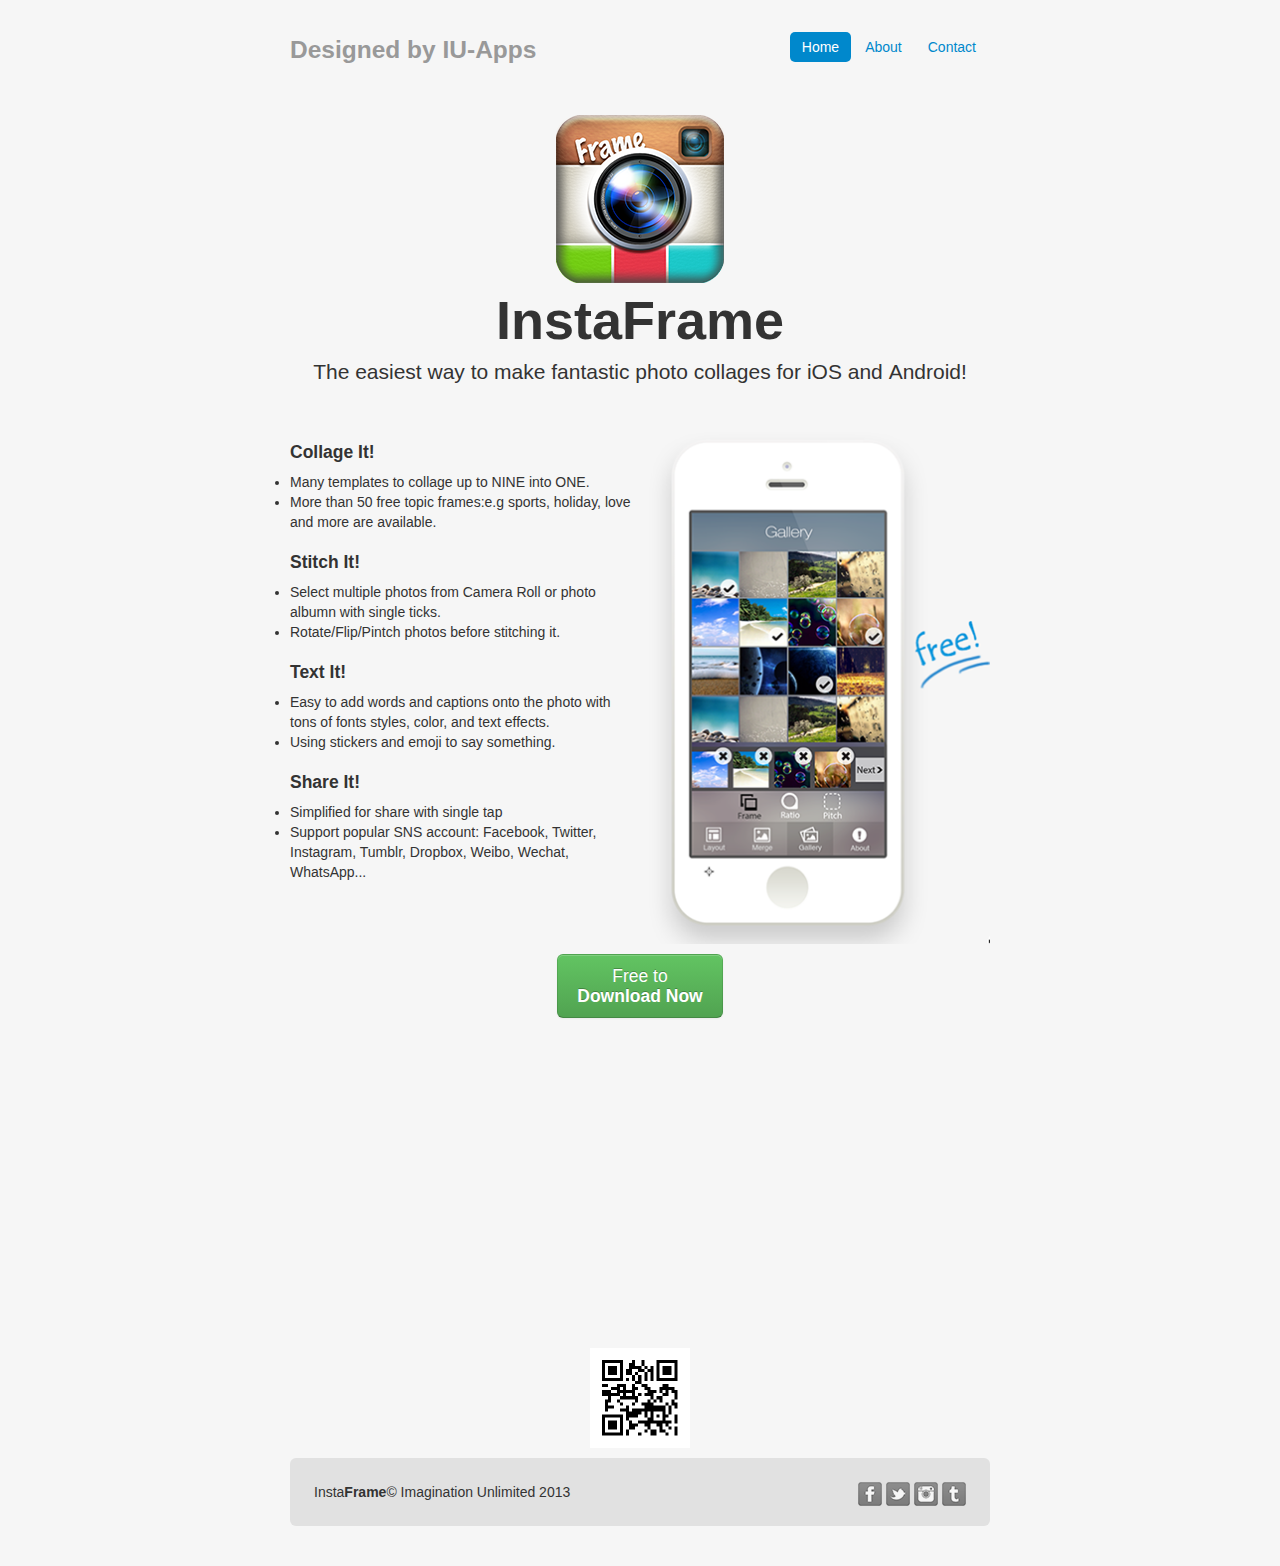
==== index.html @ 6dc9c29d "initial home page" ====
<!DOCTYPE html>
<html lang="en">
<head>
<title>The Best Photo Collage App: InstaFrame By Imagination Unlimited</title>
<meta name="viewport" content="width=device-width, initial-scale=1.0">
<meta charset="utf-8">
<meta content='app-id=527860351' name='apple-itunes-app'>
<meta content='app-id=com.ImaginationUnlimited.instaframe' name='google-play-app'>
<!--meta content='d3114b2d372c46623a32225ba0e949d6' name='appstores-site-verification'-->
<meta name="description" content="InstaFrame,InstaPicFrame:One of the Best Photo Collage App for Instagram, Twitter, Facebook on iOS and Android. Download for Free">
<meta name="keywords" content="Photo Editor,Pic Collage,Funny Pic,Picture Framer,InstaFrame,InstaPicFrame,YourMoments,FrameUrLife,Foto effect">
<meta name="author" content="Steven Chen">
<meta http-equiv="X-UA-Compatible" content="IE=edge">
<link rel="shortcut icon" href="ico/favicon.png">
<!-- Le styles -->
<link href="assets/css/bootstrap.min.css" rel="stylesheet">
<style type="text/css">
body {
	padding-top: 20px;
	padding-bottom: 40px;
	background-color: #f6f6f6;
}
/* Custom container */
.container-narrow {
	margin: 0 auto;
	max-width: 700px;
}
.container-narrow > hr {
	margin: 30px 0;
}
/* Main marketing message and sign up button */
.jumbotron-small {
	margin: 10px 0;
	text-align: center;
}
.jumbotron {
	margin: 45px 0;
	text-align: center;
}
.jumbotron h1 {
	font-size: 54px;
	line-height: 1;
}
.jumbotron .btn {
	font-size: 21px;
	padding: 14px 24px;
}
/* Supporting marketing content */
.marketing {
	margin: 2px 0;
}
.marketing p + h4 {
	margin-top: 20px;
}
.well-large {
	max-width: 700px;
	background-color: #e1e1e1;
}
</style>
<link href="assets/css/bootstrap-responsive.min.css" rel="stylesheet">

<!-- HTML5 shim, for IE6-8 support of HTML5 elements -->
<!--[if lt IE 9]>
      <script src="assets/js/html5shiv.js"></script>
    <![endif]-->
<!-- Fav and touch icons -->
<link rel="apple-touch-icon-precomposed" sizes="144x144" href="assets/ico/apple-touch-icon-144-precomposed.png">
<link rel="apple-touch-icon-precomposed" sizes="114x114" href="assets/ico/apple-touch-icon-114-precomposed.png">
<link rel="apple-touch-icon-precomposed" sizes="72x72" href="assets/ico/apple-touch-icon-72-precomposed.png">
<link rel="apple-touch-icon-precomposed" href="assets/ico/apple-touch-icon-57-precomposed.png">
<link rel="shortcut icon" href="assets/ico/favicon.png">
</head>

<body>
<div class="container-narrow">
    <div class="masthead">
        <ul class="nav nav-pills pull-right">
            <li class="active"><a href="#">Home</a></li>
            <li><a href="#">About</a></li>
            <li><a href="#">Contact</a></li>
        </ul>
        <h3 class="muted">Designed by IU-Apps</h3>
    </div>
    <div class="jumbotron">
		<img width="168" height="168" src="assets/img/instaframe-app-logo-middle.png">
        <h1>InstaFrame</h1>
        <p class="lead">The easiest way to make fantastic photo collages for <b>iOS</b> and <b>Android</b>!</p>
    </div>
    <div class="row-fluid marketing">
      <div class="span6">
        <h4>Collage It!</h4>
        <p>
        <li>Many templates to collage up to NINE into ONE.</li>
        <li>More than 50 free topic frames:e.g sports, holiday, love and more are available.</li>
        </p>
        <h4>Stitch It!</h4>
        <p>
        <li>Select multiple photos from Camera Roll or photo albumn with single ticks.</li>
        <li>Rotate/Flip/Pintch photos before stitching it.</li>
        </p>
        <h4>Text It!</h4>
        <p>
        <li>Easy to add words and captions onto the photo with tons of fonts styles, color, and text effects.</li>
        <li>Using stickers and emoji to say something.</li>
        </p>
        <h4>Share It!</h4>
        <p>
        <li>Simplified for share with single tap</li>
        <li>Support popular SNS account: Facebook, Twitter, Instagram, Tumblr, Dropbox, Weibo, Wechat, WhatsApp...</li>
        </p>
      </div>
      <div class="span6"><img width="343" height="515" src="assets/img/iphone5.png"></div>
    </div>
    <div class="jumbotron-small"><a class="btn btn-large btn-success" href="http://tiny.cc/instaframe">Free to<br>
      <b>Download Now</b></a>
    </div>
    <div class="jumbotron-small"> 
      <!-- bN0umzUPGLs -->
      <iframe width="560" height="315" src="https://www.youtube.com/embed/u2aHR4jqI08?rel=0" frameborder="0" allowfullscreen></iframe>
      <!-- JZ30qzdU7kI --> 
      <br>
      <img width="100" height="100" src="assets/img/qrcode-instaframe.png">
    </div>
    <div class="well-large">
      <ul class="nav nav-pills pull-right">
        <a href="https://www.facebook.com/pages/FrameUrLife/439269916090490"><img width="24" height="24" src="assets/img/icon-facebook.png"></a> <a href="https://twitter.com/AiRoboForm"><img width="24" height="24" src="assets/img/icon-twitter.png"></a> <a href="http://instagram.com/instaframeapp?ref=badge"><img width="24" height="24" src="assets/img/icon-instagram.png"></a> <a href="http://iusoftwarenews.blogspot.com"><img width="24" height="24" src="assets/img/icon-tumblr.png"></a>
      </ul>
      <div class="footer" style="background-color:#e1e1e1;"> Insta<strong>Frame</strong>&copy; Imagination Unlimited 2013 </div>
    </div>
</div>
<!-- AddThis Smart Layers BEGIN -->
<!-- Go to http://www.addthis.com/get/smart-layers to customize -->
<script type="text/javascript" src="//s7.addthis.com/js/300/addthis_widget.js#pubid=ra-51040fb6572e341e"></script>
<!--script type="text/javascript" src="assets/js/addthis_widget.js" async></script --> 
<!--script src="assets/js/jquery.min.js" asyc></script --> 
<!-- AddThis Follow Button BEGIN --> 
<script type="text/javascript">
  addthis.layers({
   'theme' : 'transparent',
    'share' : {
      'position' : 'left',
      'numPreferredServices' : 5
    }, 
    'follow' : {
      'services' : [
        //{'service': 'google', 'id': '100777296823956727670'},
       // {'service': 'google_plusone', 'id': '100777296823956727670'},
        {'service': 'facebook', 'id': 'pages/FrameUrLife/439269916090490'},
		//{'service': 'facebook', 'id': 'IuSoftware'},
        {'service': 'instagram', 'id': 'instaframeapp'},
        {'service': 'twitter', 'id': 'AiRoboForm'},
        {'service': 'youtube', 'id': 'InstaPicFrame'},
        {'service': 'vimeo', 'id': 'instaframe'},
        //{'service': 'linkedin', 'id': 'j101chen'},
		{'service': 'flickr', 'id': 'instaframe'},
		
      ]
    },
	'domain' : 'www.insta-frame.com',
	'theme' : 'transparent'
  });
</script>

<script>
  (function(i,s,o,g,r,a,m){i['GoogleAnalyticsObject']=r;i[r]=i[r]||function(){
  (i[r].q=i[r].q||[]).push(arguments)},i[r].l=1*new Date();a=s.createElement(o),
  m=s.getElementsByTagName(o)[0];a.async=1;a.src=g;m.parentNode.insertBefore(a,m)
  })(window,document,'script','//www.google-analytics.com/analytics.js','ga');

  ga('create', 'UA-6202546-4', 'insta-frame.com');
  ga('send', 'pageview');

</script>
</body>
</html>
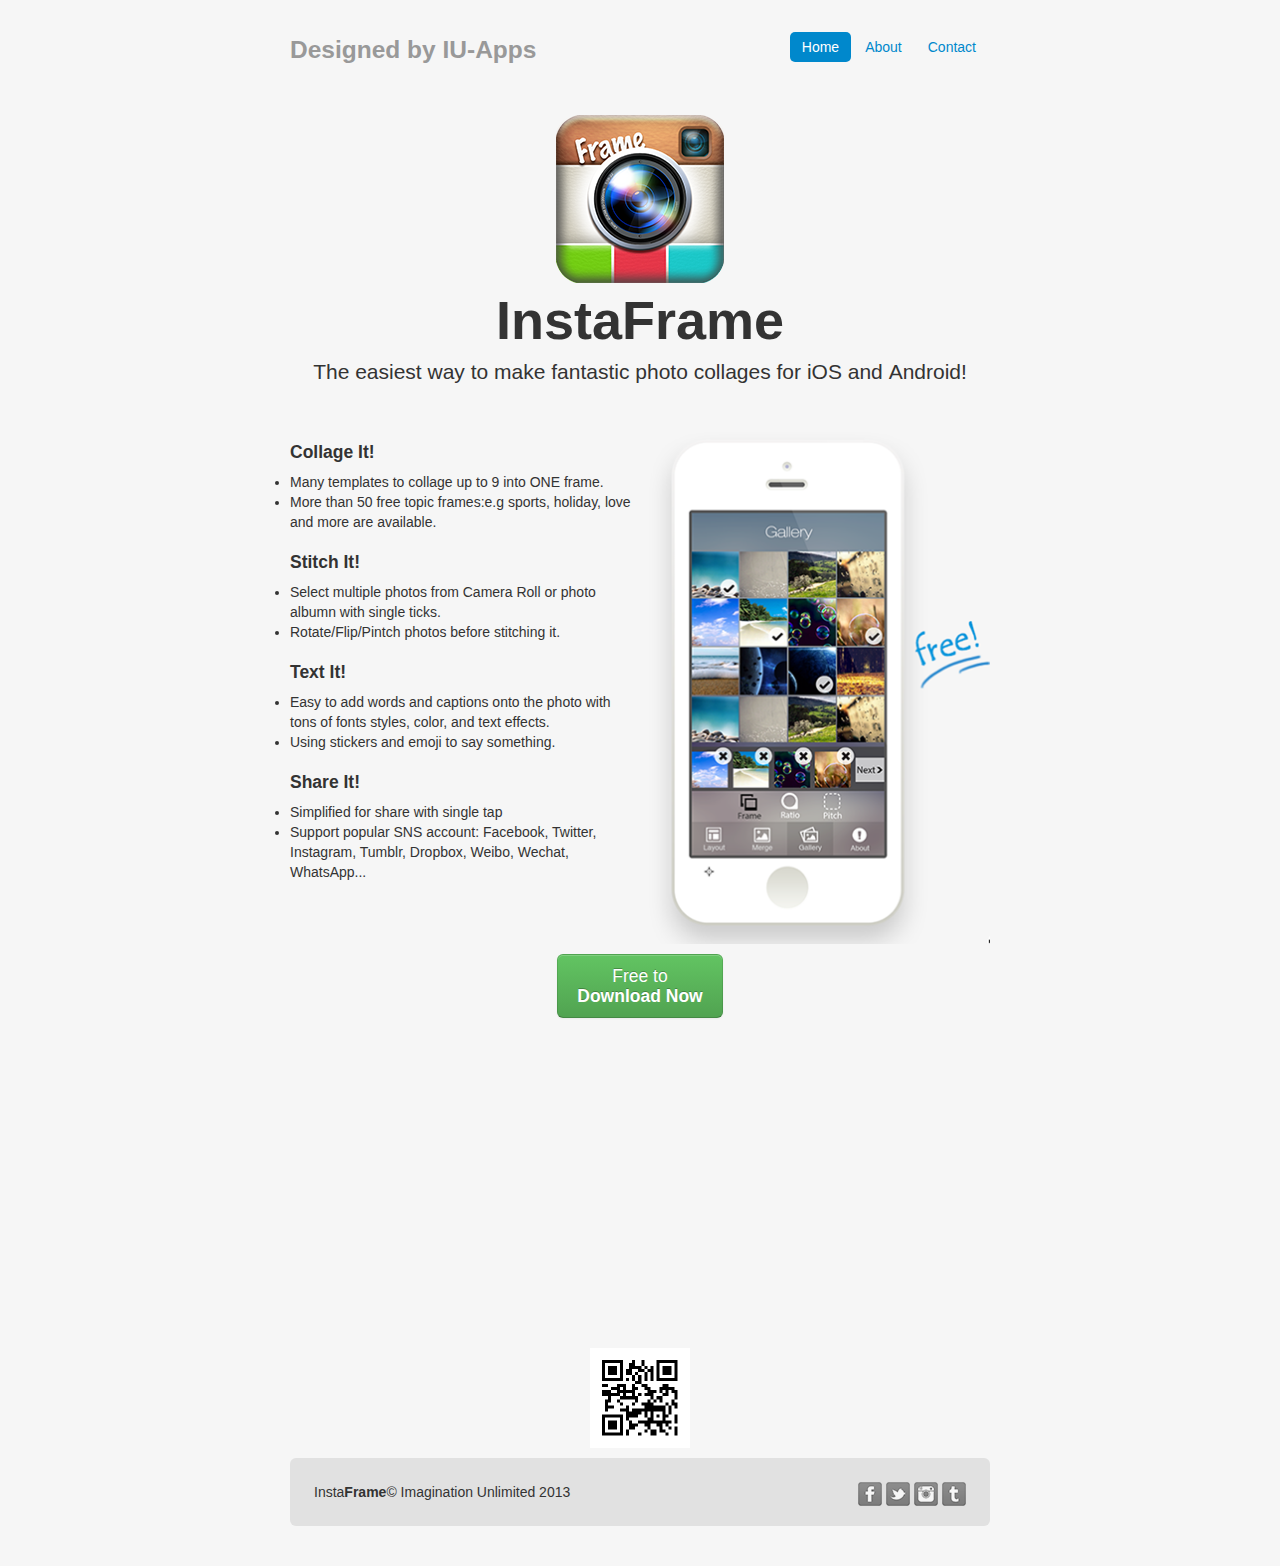
==== commit eb8120d8: "update for minor issues" ====
--- a/index.html
+++ b/index.html
@@ -6,7 +6,6 @@
 <meta charset="utf-8">
 <meta content='app-id=527860351' name='apple-itunes-app'>
 <meta content='app-id=com.ImaginationUnlimited.instaframe' name='google-play-app'>
-<!--meta content='d3114b2d372c46623a32225ba0e949d6' name='appstores-site-verification'-->
 <meta name="description" content="InstaFrame,InstaPicFrame:One of the Best Photo Collage App for Instagram, Twitter, Facebook on iOS and Android. Download for Free">
 <meta name="keywords" content="Photo Editor,Pic Collage,Funny Pic,Picture Framer,InstaFrame,InstaPicFrame,YourMoments,FrameUrLife,Foto effect">
 <meta name="author" content="Steven Chen">
@@ -90,7 +89,7 @@
       <div class="span6">
         <h4>Collage It!</h4>
         <p>
-        <li>Many templates to collage up to NINE into ONE.</li>
+        <li>Many templates to collage up to 9 into ONE frame.</li>
         <li>More than 50 free topic frames:e.g sports, holiday, love and more are available.</li>
         </p>
         <h4>Stitch It!</h4>
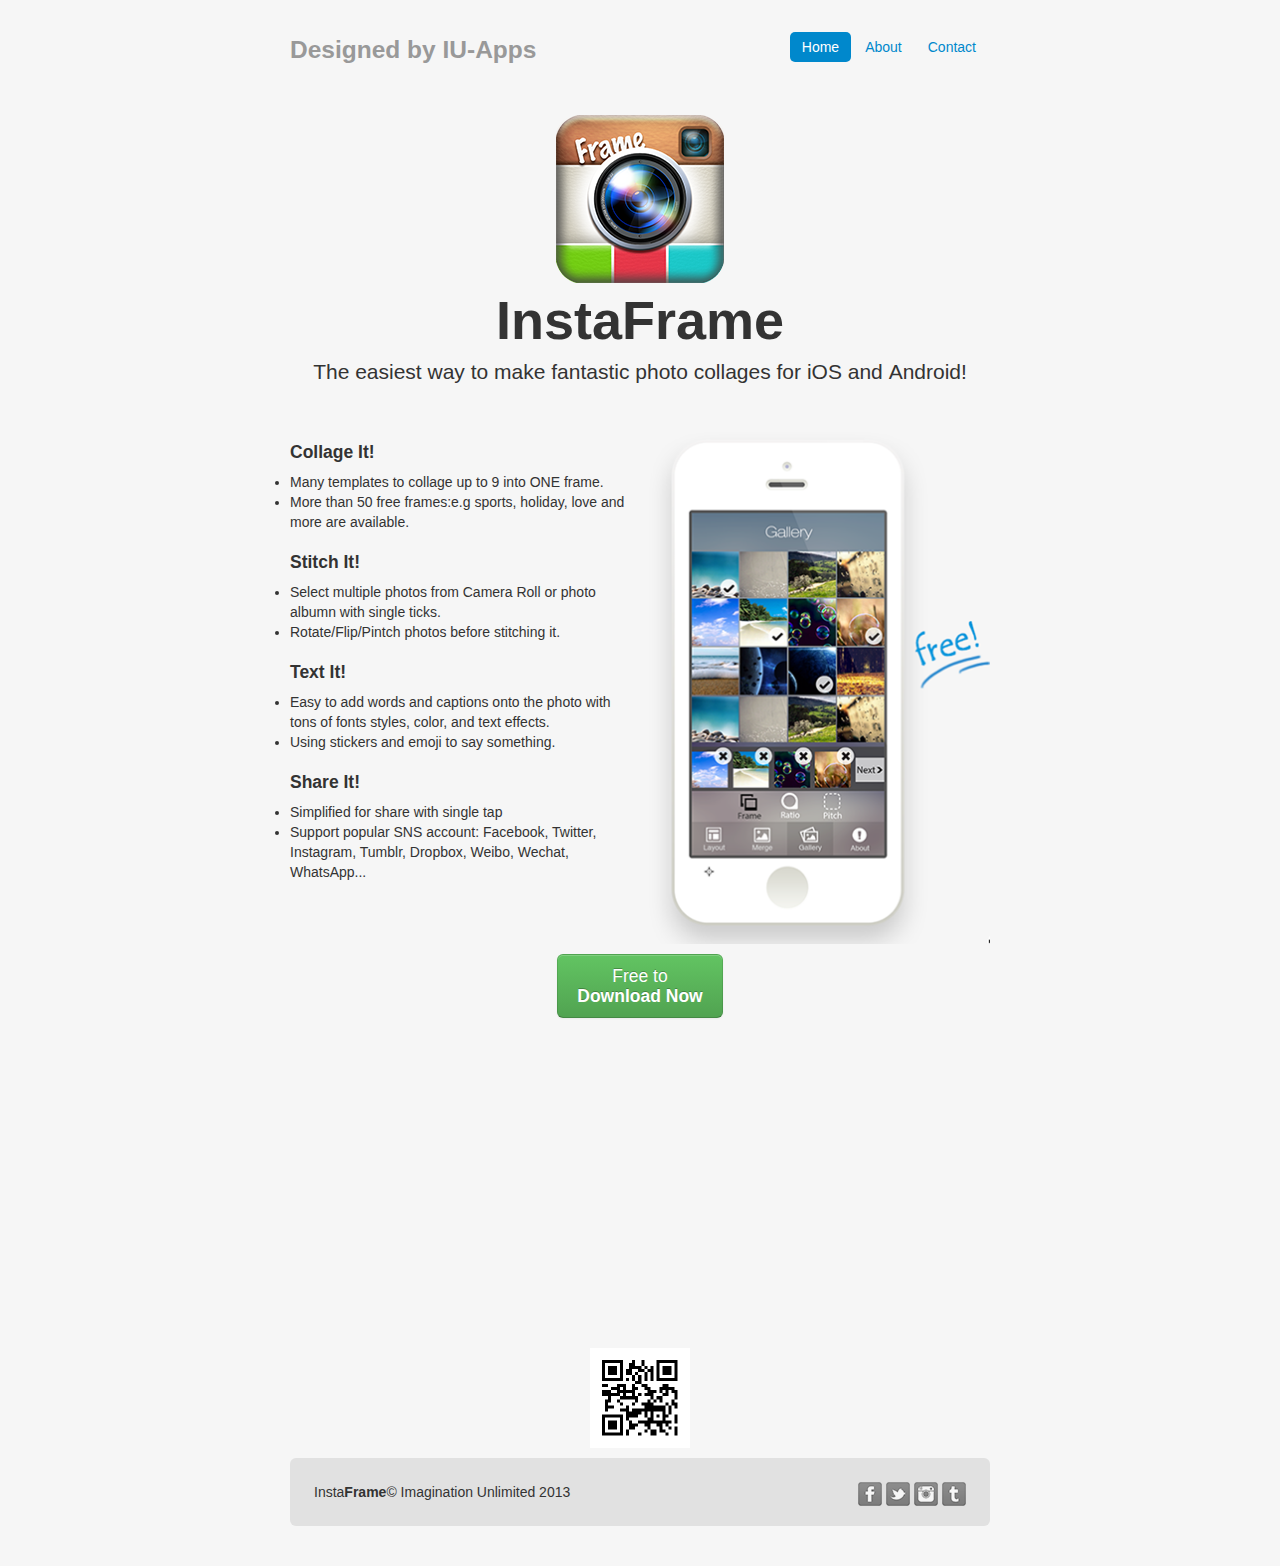
==== commit 369c7959: "update index and index.min pages" ====
--- a/index.html
+++ b/index.html
@@ -90,7 +90,7 @@
         <h4>Collage It!</h4>
         <p>
         <li>Many templates to collage up to 9 into ONE frame.</li>
-        <li>More than 50 free topic frames:e.g sports, holiday, love and more are available.</li>
+        <li>More than 50 free frames:e.g sports, holiday, love and more are available.</li>
         </p>
         <h4>Stitch It!</h4>
         <p>
@@ -131,7 +131,6 @@
 <!-- Go to http://www.addthis.com/get/smart-layers to customize -->
 <script type="text/javascript" src="//s7.addthis.com/js/300/addthis_widget.js#pubid=ra-51040fb6572e341e"></script>
 <!--script type="text/javascript" src="assets/js/addthis_widget.js" async></script --> 
-<!--script src="assets/js/jquery.min.js" asyc></script --> 
 <!-- AddThis Follow Button BEGIN --> 
 <script type="text/javascript">
   addthis.layers({
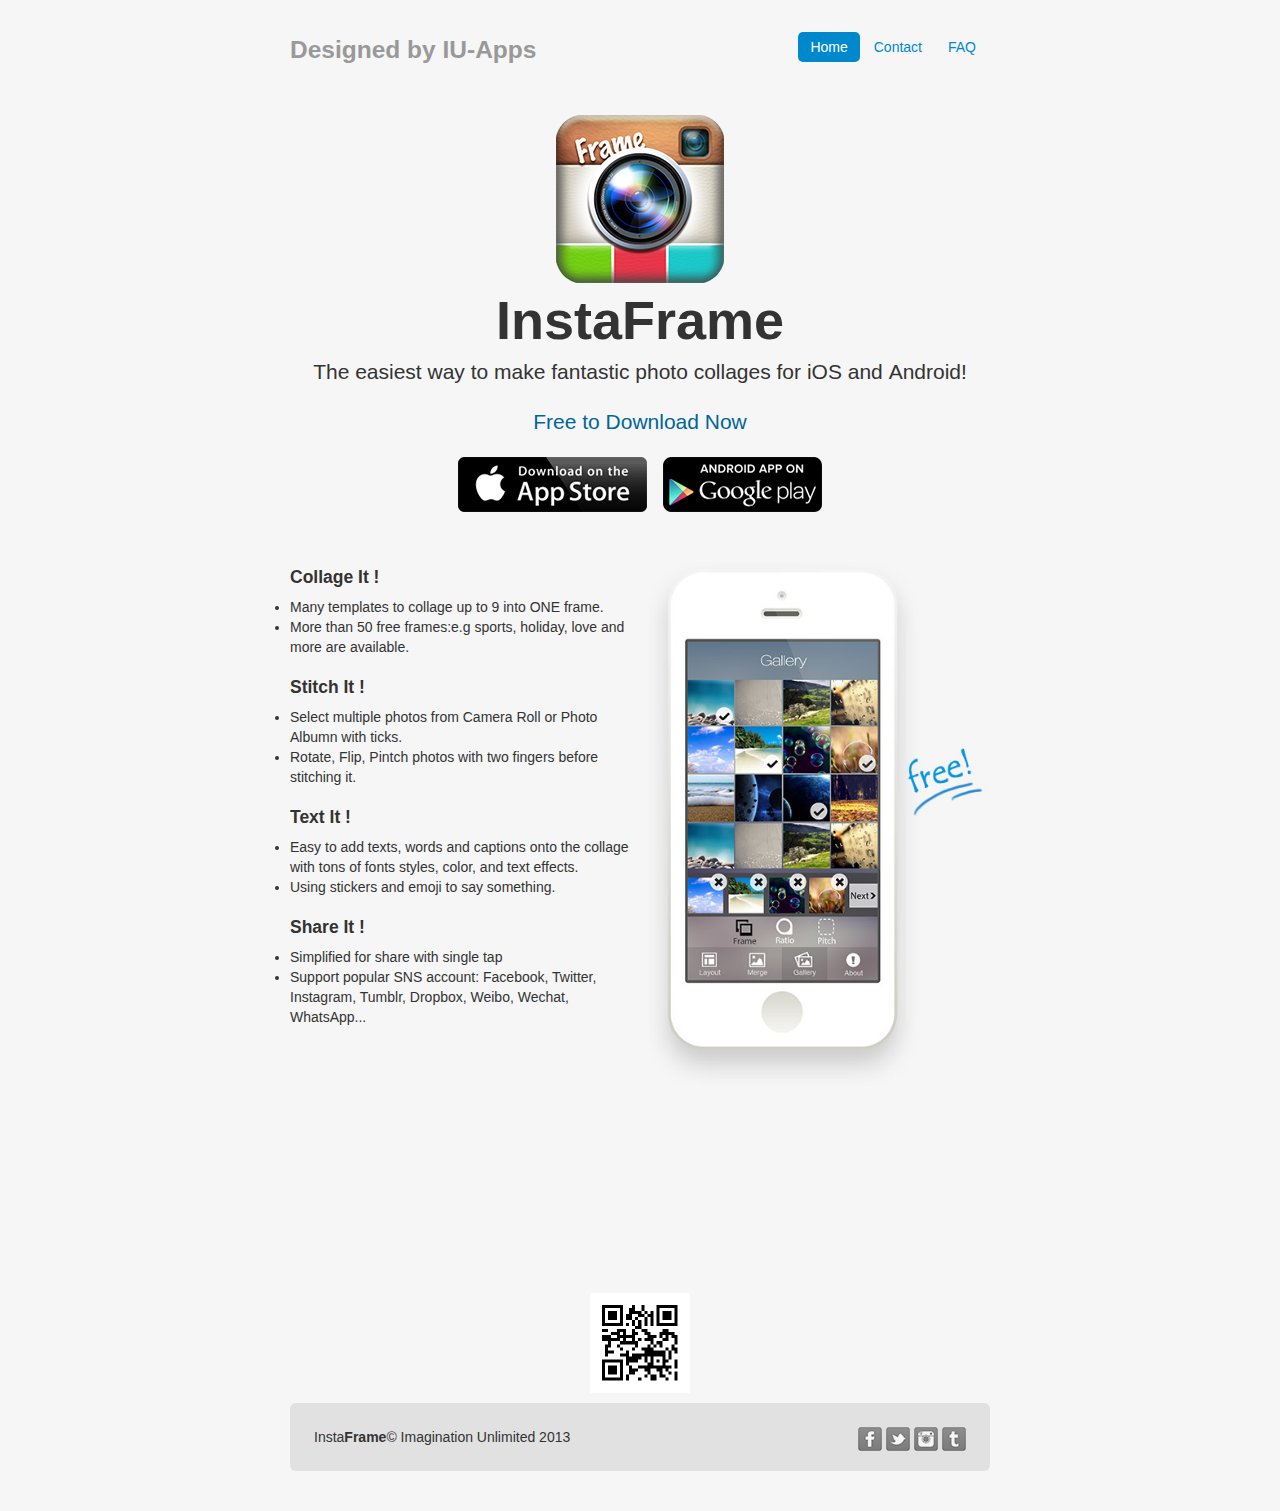
==== commit b4d13dd6: "update addthis and author and email add FAQ change download button to Apple + Google Play modify the" ====
--- a/index.html
+++ b/index.html
@@ -1,173 +1,92 @@
 <!DOCTYPE html>
-<html lang="en">
+<html lang=en>
 <head>
 <title>The Best Photo Collage App: InstaFrame By Imagination Unlimited</title>
-<meta name="viewport" content="width=device-width, initial-scale=1.0">
-<meta charset="utf-8">
-<meta content='app-id=527860351' name='apple-itunes-app'>
-<meta content='app-id=com.ImaginationUnlimited.instaframe' name='google-play-app'>
-<meta name="description" content="InstaFrame,InstaPicFrame:One of the Best Photo Collage App for Instagram, Twitter, Facebook on iOS and Android. Download for Free">
-<meta name="keywords" content="Photo Editor,Pic Collage,Funny Pic,Picture Framer,InstaFrame,InstaPicFrame,YourMoments,FrameUrLife,Foto effect">
-<meta name="author" content="Steven Chen">
-<meta http-equiv="X-UA-Compatible" content="IE=edge">
+<meta name=viewport content="initial-scale=1.0, maximum-scale=1.0, user-scalable=no, width=device-width">
+<meta http-equiv=content-type content="text/html; charset=UTF-8">
+<meta content='app-id=527860351' name=apple-itunes-app>
+<meta content='app-id=com.imaginationunlimited.instaframe.google' name=google-play-app>
+<meta name=description content="InstaFrame,InstaPicFrame:One of the Best Photo Collage App for Instagram, Twitter, Facebook on iOS and Android. Download for Free!">
+<meta name=keywords content="Photo Editor,Pic Collage,Funny Pic,Picture Framer,InstaFrame,InstaPicFrame,YourMoments,FrameUrLife,Foto effect">
+<meta name=author content=IU-Apps>
+<meta http-equiv=X-UA-Compatible content="IE=edge">
 <link rel="shortcut icon" href="ico/favicon.png">
-<!-- Le styles -->
-<link href="assets/css/bootstrap.min.css" rel="stylesheet">
-<style type="text/css">
-body {
-	padding-top: 20px;
-	padding-bottom: 40px;
-	background-color: #f6f6f6;
-}
-/* Custom container */
-.container-narrow {
-	margin: 0 auto;
-	max-width: 700px;
-}
-.container-narrow > hr {
-	margin: 30px 0;
-}
-/* Main marketing message and sign up button */
-.jumbotron-small {
-	margin: 10px 0;
-	text-align: center;
-}
-.jumbotron {
-	margin: 45px 0;
-	text-align: center;
-}
-.jumbotron h1 {
-	font-size: 54px;
-	line-height: 1;
-}
-.jumbotron .btn {
-	font-size: 21px;
-	padding: 14px 24px;
-}
-/* Supporting marketing content */
-.marketing {
-	margin: 2px 0;
-}
-.marketing p + h4 {
-	margin-top: 20px;
-}
-.well-large {
-	max-width: 700px;
-	background-color: #e1e1e1;
-}
-</style>
-<link href="assets/css/bootstrap-responsive.min.css" rel="stylesheet">
-
-<!-- HTML5 shim, for IE6-8 support of HTML5 elements -->
+<link href="assets/css/bootstrap.min.css" rel=stylesheet>
+<style>body{padding-top:20px;padding-bottom:40px;background-color:#f6f6f6;}
+.container-narrow{margin:0 auto;max-width:700px;}
+.container-narrow > hr{margin:30px 0;}
+.jumbotron-small{margin:10px 0;text-align:center;}
+.jumbotron{margin:45px 0;text-align:center;}
+.jumbotron h1{font-size:54px;line-height:1;}
+.jumbotron .btn{font-size:21px;padding:14px 24px;}
+.marketing{margin:2px 0;}
+.marketing p + h4{margin-top:20px;}
+.well-large{max-width:700px;background-color:#e1e1e1;}</style>
+<link href="assets/css/bootstrap-responsive.min.css" rel=stylesheet>
 <!--[if lt IE 9]>
       <script src="assets/js/html5shiv.js"></script>
     <![endif]-->
-<!-- Fav and touch icons -->
-<link rel="apple-touch-icon-precomposed" sizes="144x144" href="assets/ico/apple-touch-icon-144-precomposed.png">
-<link rel="apple-touch-icon-precomposed" sizes="114x114" href="assets/ico/apple-touch-icon-114-precomposed.png">
-<link rel="apple-touch-icon-precomposed" sizes="72x72" href="assets/ico/apple-touch-icon-72-precomposed.png">
-<link rel="apple-touch-icon-precomposed" href="assets/ico/apple-touch-icon-57-precomposed.png">
+<link rel=apple-touch-icon-precomposed sizes=144x144 href="assets/ico/apple-touch-icon-144-precomposed.png">
+<link rel=apple-touch-icon-precomposed sizes=114x114 href="assets/ico/apple-touch-icon-114-precomposed.png">
+<link rel=apple-touch-icon-precomposed sizes=72x72 href="assets/ico/apple-touch-icon-72-precomposed.png">
+<link rel=apple-touch-icon-precomposed href="assets/ico/apple-touch-icon-57-precomposed.png">
 <link rel="shortcut icon" href="assets/ico/favicon.png">
 </head>
-
 <body>
-<div class="container-narrow">
-    <div class="masthead">
-        <ul class="nav nav-pills pull-right">
-            <li class="active"><a href="#">Home</a></li>
-            <li><a href="#">About</a></li>
-            <li><a href="#">Contact</a></li>
-        </ul>
-        <h3 class="muted">Designed by IU-Apps</h3>
-    </div>
-    <div class="jumbotron">
-		<img width="168" height="168" src="assets/img/instaframe-app-logo-middle.png">
-        <h1>InstaFrame</h1>
-        <p class="lead">The easiest way to make fantastic photo collages for <b>iOS</b> and <b>Android</b>!</p>
-    </div>
-    <div class="row-fluid marketing">
-      <div class="span6">
-        <h4>Collage It!</h4>
-        <p>
-        <li>Many templates to collage up to 9 into ONE frame.</li>
-        <li>More than 50 free frames:e.g sports, holiday, love and more are available.</li>
-        </p>
-        <h4>Stitch It!</h4>
-        <p>
-        <li>Select multiple photos from Camera Roll or photo albumn with single ticks.</li>
-        <li>Rotate/Flip/Pintch photos before stitching it.</li>
-        </p>
-        <h4>Text It!</h4>
-        <p>
-        <li>Easy to add words and captions onto the photo with tons of fonts styles, color, and text effects.</li>
-        <li>Using stickers and emoji to say something.</li>
-        </p>
-        <h4>Share It!</h4>
-        <p>
-        <li>Simplified for share with single tap</li>
-        <li>Support popular SNS account: Facebook, Twitter, Instagram, Tumblr, Dropbox, Weibo, Wechat, WhatsApp...</li>
-        </p>
-      </div>
-      <div class="span6"><img width="343" height="515" src="assets/img/iphone5.png"></div>
-    </div>
-    <div class="jumbotron-small"><a class="btn btn-large btn-success" href="http://tiny.cc/instaframe">Free to<br>
-      <b>Download Now</b></a>
-    </div>
-    <div class="jumbotron-small"> 
-      <!-- bN0umzUPGLs -->
-      <iframe width="560" height="315" src="https://www.youtube.com/embed/u2aHR4jqI08?rel=0" frameborder="0" allowfullscreen></iframe>
-      <!-- JZ30qzdU7kI --> 
-      <br>
-      <img width="100" height="100" src="assets/img/qrcode-instaframe.png">
-    </div>
-    <div class="well-large">
-      <ul class="nav nav-pills pull-right">
-        <a href="https://www.facebook.com/pages/FrameUrLife/439269916090490"><img width="24" height="24" src="assets/img/icon-facebook.png"></a> <a href="https://twitter.com/AiRoboForm"><img width="24" height="24" src="assets/img/icon-twitter.png"></a> <a href="http://instagram.com/instaframeapp?ref=badge"><img width="24" height="24" src="assets/img/icon-instagram.png"></a> <a href="http://iusoftwarenews.blogspot.com"><img width="24" height="24" src="assets/img/icon-tumblr.png"></a>
-      </ul>
-      <div class="footer" style="background-color:#e1e1e1;"> Insta<strong>Frame</strong>&copy; Imagination Unlimited 2013 </div>
-    </div>
+<div class=container-narrow>
+<div class=masthead>
+<ul class="nav nav-pills pull-right">
+<li class=active><a href="#">Home</a></li>
+<li><a href="mailto:admin@insta-frame.com?subject=From-Web-Contact">Contact</a></li>
+<li><a href="http://instaframe.wordpress.com">FAQ</a></li>
+</ul>
+<h3 class=muted>Designed by IU-Apps</h3>
 </div>
-<!-- AddThis Smart Layers BEGIN -->
-<!-- Go to http://www.addthis.com/get/smart-layers to customize -->
-<script type="text/javascript" src="//s7.addthis.com/js/300/addthis_widget.js#pubid=ra-51040fb6572e341e"></script>
-<!--script type="text/javascript" src="assets/js/addthis_widget.js" async></script --> 
-<!-- AddThis Follow Button BEGIN --> 
-<script type="text/javascript">
-  addthis.layers({
-   'theme' : 'transparent',
-    'share' : {
-      'position' : 'left',
-      'numPreferredServices' : 5
-    }, 
-    'follow' : {
-      'services' : [
-        //{'service': 'google', 'id': '100777296823956727670'},
-       // {'service': 'google_plusone', 'id': '100777296823956727670'},
-        {'service': 'facebook', 'id': 'pages/FrameUrLife/439269916090490'},
-		//{'service': 'facebook', 'id': 'IuSoftware'},
-        {'service': 'instagram', 'id': 'instaframeapp'},
-        {'service': 'twitter', 'id': 'AiRoboForm'},
-        {'service': 'youtube', 'id': 'InstaPicFrame'},
-        {'service': 'vimeo', 'id': 'instaframe'},
-        //{'service': 'linkedin', 'id': 'j101chen'},
-		{'service': 'flickr', 'id': 'instaframe'},
-		
-      ]
-    },
-	'domain' : 'www.insta-frame.com',
-	'theme' : 'transparent'
-  });
-</script>
-
-<script>
-  (function(i,s,o,g,r,a,m){i['GoogleAnalyticsObject']=r;i[r]=i[r]||function(){
-  (i[r].q=i[r].q||[]).push(arguments)},i[r].l=1*new Date();a=s.createElement(o),
-  m=s.getElementsByTagName(o)[0];a.async=1;a.src=g;m.parentNode.insertBefore(a,m)
-  })(window,document,'script','//www.google-analytics.com/analytics.js','ga');
-
-  ga('create', 'UA-6202546-4', 'insta-frame.com');
-  ga('send', 'pageview');
-
-</script>
+<div class=jumbotron>
+<img width=168 height=168 src="assets/img/instaframe-app-logo-middle.png">
+<h1>InstaFrame</h1>
+<p class=lead>The easiest way to make fantastic photo collages for <b>iOS</b> and <b>Android</b>!</p>
+<p class=lead><font color="#006699"><b>Free to Download Now</b></font></p>
+<p><a href="http://tiny.cc/InstaFrame"><img src="assets/img/btn-appstore.png" alt＝"apple store"></a>&nbsp;&nbsp;&nbsp;&nbsp;<a href="http://tiny.cc/Instaframe"><img src="assets/img/btn-googleplay.png" alt="google play"></a></p>
+</div>
+<div class="row-fluid marketing">
+<div class=span6>
+<h4>Collage It !</h4>
+<p>
+<li>Many templates to collage up to 9 into ONE frame.</li>
+<li>More than 50 free frames:e.g sports, holiday, love and more are available.</li>
+</p>
+<h4>Stitch It !</h4>
+<p>
+<li>Select multiple photos from Camera Roll or Photo Albumn with ticks.</li>
+<li>Rotate, Flip, Pintch photos with two fingers before stitching it.</li>
+</p>
+<h4>Text It !</h4>
+<p>
+<li>Easy to add texts, words and captions onto the collage with tons of fonts styles, color, and text effects.</li>
+<li>Using stickers and emoji to say something.</li>
+</p>
+<h4>Share It !</h4>
+<p>
+<li>Simplified for share with single tap</li>
+<li>Support popular SNS account: Facebook, Twitter, Instagram, Tumblr, Dropbox, Weibo, Wechat, WhatsApp...</li>
+</p>
+</div>
+<div class=span6><img width=343 height=515 src="assets/img/iphone5.jpg"></div>
+</div>
+<div class=jumbotron-small>
+<p><iframe width=320 height=180 src="https://www.youtube.com/embed/u2aHR4jqI08?rel=0" frameborder=0 allowfullscreen></iframe></p>
+<p><img width=100 height=100 src="assets/img/qrcode-instaframe.png"></p>
+</div>
+<div class=well-large>
+<ul class="nav nav-pills pull-right">
+<a href="https://www.facebook.com/pages/FrameUrLife/439269916090490"><img width=24 height=24 src="assets/img/icon-facebook.png"></a> <a href="https://twitter.com/AiRoboForm"><img width=24 height=24 src="assets/img/icon-twitter.png"></a> <a href="http://instagram.com/instaframeapp?ref=badge"><img width=24 height=24 src="assets/img/icon-instagram.png"></a> <a href="http://iusoftwarenews.blogspot.com"><img width=24 height=24 src="assets/img/icon-tumblr.png"></a>
+</ul>
+<div class=footer style="background-color:#e1e1e1;"> Insta<strong>Frame</strong>&copy; Imagination Unlimited 2013 </div>
+</div>
+</div>
+<script src="//s7.addthis.com/js/300/addthis_widget.js#pubid=ra-51040fb6572e341e"></script>
+<script>addthis.layers({'theme':'transparent','share':{'position':'left','numPreferredServices':6},'follow':{'services':[{'service':'facebook','id':'pages/FrameUrLife/439269916090490'},{'service':'twitter','id':'AiRoboForm'},{'service':'google_follow','id':'100777296823956727670'},{'service':'youtube','id':'InstaPicFrame'},{'service':'flickr','id':'instaframe'},{'service':'vimeo','id':'instaframe'},{'service':'instagram','id':'instaframeapp'},]}});</script>
+<script>(function(i,s,o,g,r,a,m){i['GoogleAnalyticsObject']=r;i[r]=i[r]||function(){(i[r].q=i[r].q||[]).push(arguments)},i[r].l=1*new Date();a=s.createElement(o),m=s.getElementsByTagName(o)[0];a.async=1;a.src=g;m.parentNode.insertBefore(a,m)})(window,document,'script','//www.google-analytics.com/analytics.js','ga');ga('create','UA-6202546-4','insta-frame.com');ga('send','pageview');</script>
 </body>
 </html>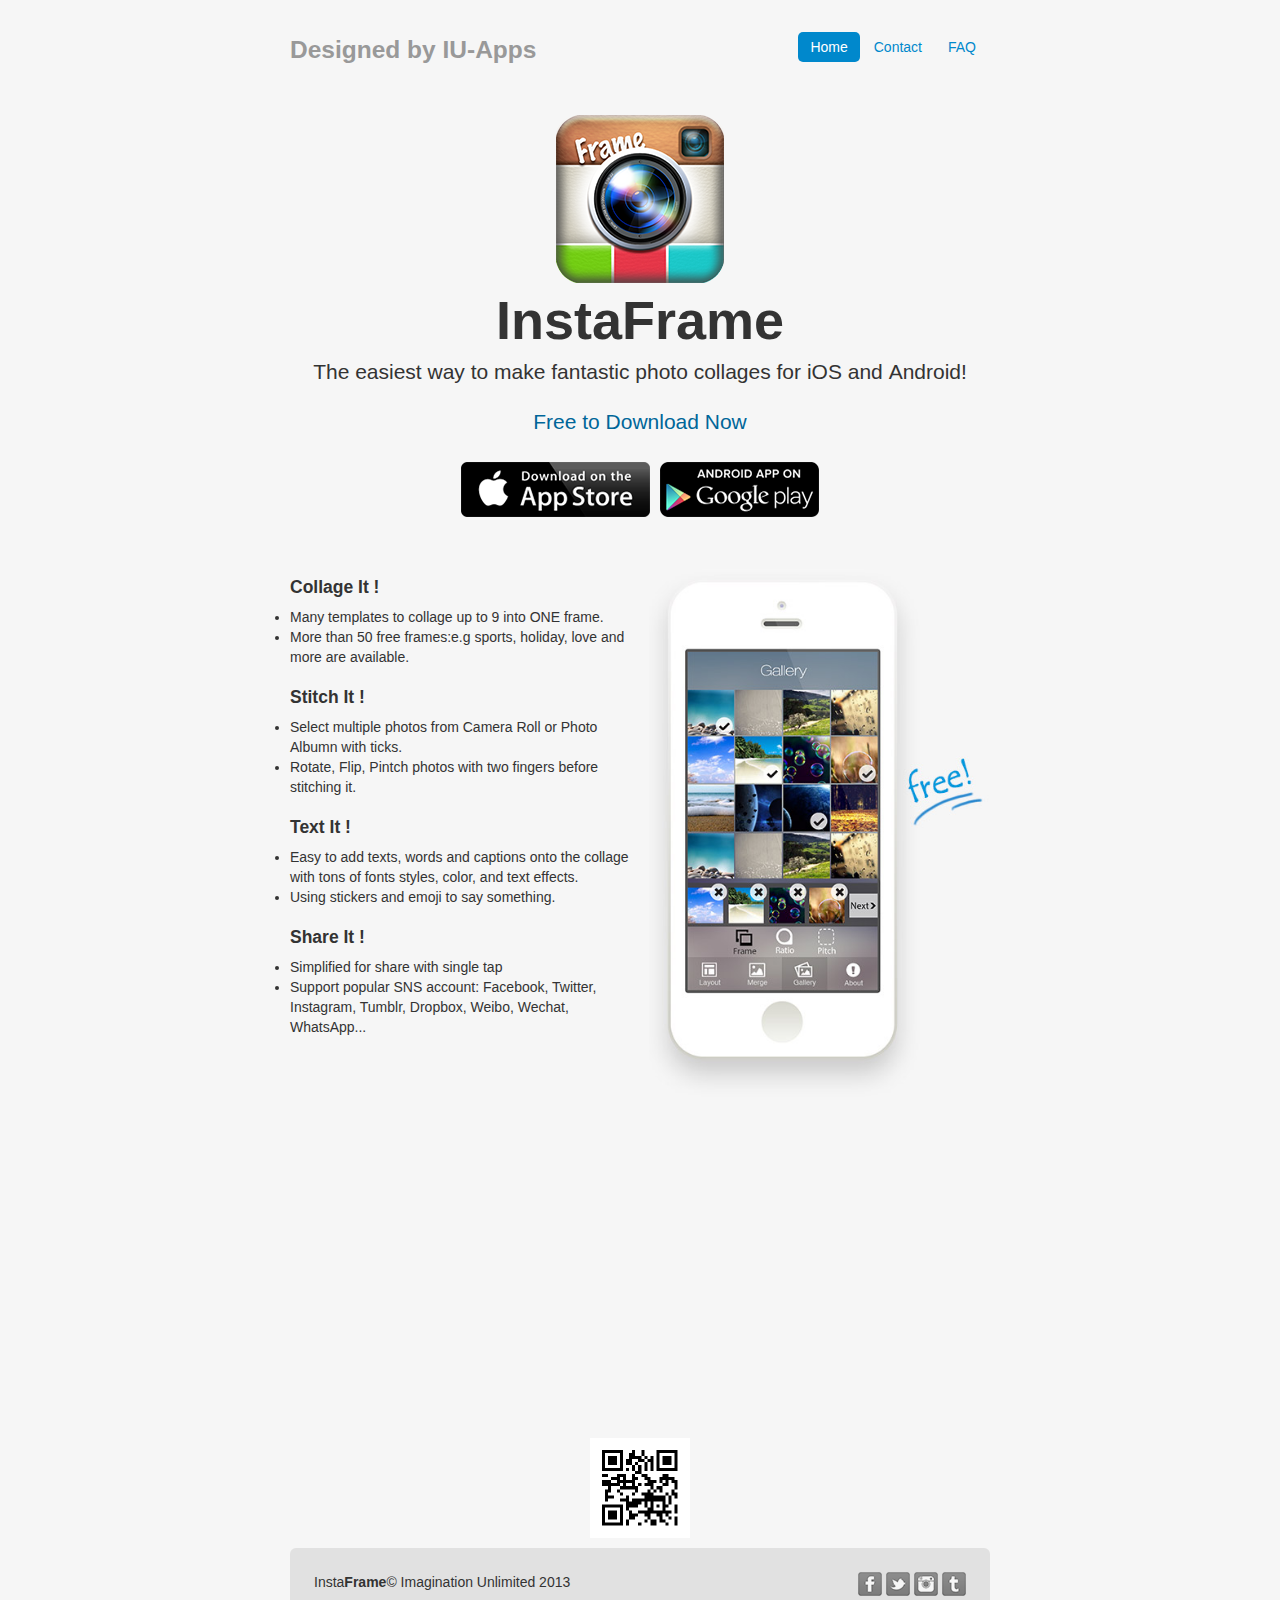
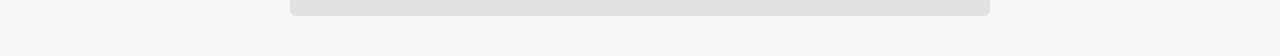
==== commit ec7e9896: "1. set youtube iframe width to percentage ratio 2. set download button hspace and vspace to make it " ====
--- a/index.html
+++ b/index.html
@@ -46,8 +46,8 @@
 <img width=168 height=168 src="assets/img/instaframe-app-logo-middle.png">
 <h1>InstaFrame</h1>
 <p class=lead>The easiest way to make fantastic photo collages for <b>iOS</b> and <b>Android</b>!</p>
-<p class=lead><font color="#006699"><b>Free to Download Now</b></font></p>
-<p><a href="http://tiny.cc/InstaFrame"><img src="assets/img/btn-appstore.png" alt＝"apple store"></a>&nbsp;&nbsp;&nbsp;&nbsp;<a href="http://tiny.cc/Instaframe"><img src="assets/img/btn-googleplay.png" alt="google play"></a></p>
+<p class=lead><span style="color:#006699"><b>Free to Download Now</b></span></p>
+<p><span><a href="http://tiny.cc/InstaFrame"><img hspace=5 vspace=5 width=189 height=55 src="assets/img/btn-appstore.png" alt＝"apple store"></a></span><span><a href="http://tiny.cc/Instaframe"><img hspace=5 vspace=5 width=159 height=55 src="assets/img/btn-googleplay.png" alt="google play"></a></span></p>
 </div>
 <div class="row-fluid marketing">
 <div class=span6>
@@ -75,7 +75,7 @@
 <div class=span6><img width=343 height=515 src="assets/img/iphone5.jpg"></div>
 </div>
 <div class=jumbotron-small>
-<p><iframe width=320 height=180 src="https://www.youtube.com/embed/u2aHR4jqI08?rel=0" frameborder=0 allowfullscreen></iframe></p>
+<p><iframe width=80% height=315 src="https://www.youtube.com/embed/u2aHR4jqI08?rel=0" frameborder=0 allowfullscreen></iframe></p>
 <p><img width=100 height=100 src="assets/img/qrcode-instaframe.png"></p>
 </div>
 <div class=well-large>
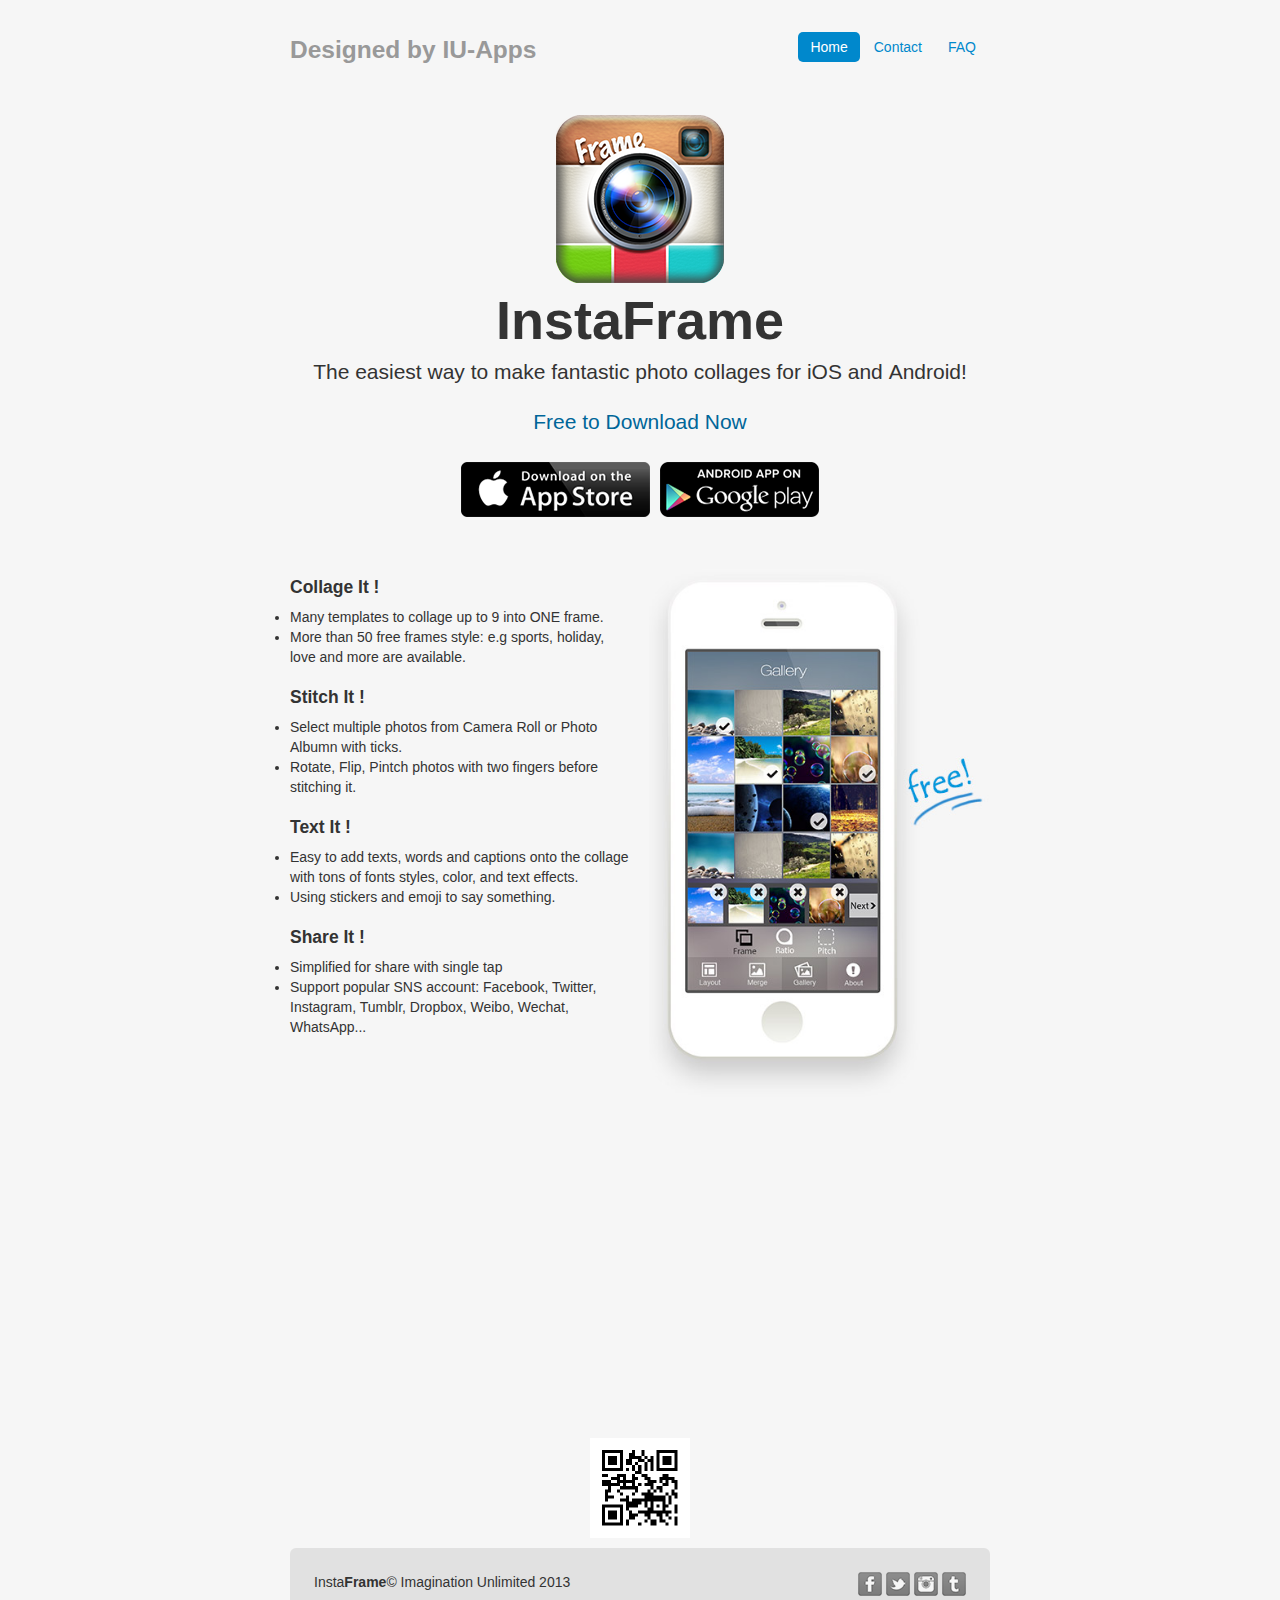
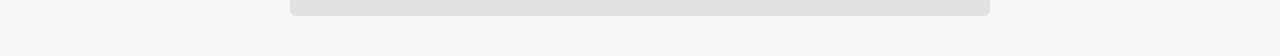
==== commit 8d1a92b3: "1. update android download link 2. add google site verification" ====
--- a/index.html
+++ b/index.html
@@ -1,92 +1,95 @@
-<!DOCTYPE html>
-<html lang=en>
-<head>
-<title>The Best Photo Collage App: InstaFrame By Imagination Unlimited</title>
-<meta name=viewport content="initial-scale=1.0, maximum-scale=1.0, user-scalable=no, width=device-width">
-<meta http-equiv=content-type content="text/html; charset=UTF-8">
-<meta content='app-id=527860351' name=apple-itunes-app>
-<meta content='app-id=com.imaginationunlimited.instaframe.google' name=google-play-app>
-<meta name=description content="InstaFrame,InstaPicFrame:One of the Best Photo Collage App for Instagram, Twitter, Facebook on iOS and Android. Download for Free!">
-<meta name=keywords content="Photo Editor,Pic Collage,Funny Pic,Picture Framer,InstaFrame,InstaPicFrame,YourMoments,FrameUrLife,Foto effect">
-<meta name=author content=IU-Apps>
-<meta http-equiv=X-UA-Compatible content="IE=edge">
-<link rel="shortcut icon" href="ico/favicon.png">
-<link href="assets/css/bootstrap.min.css" rel=stylesheet>
-<style>body{padding-top:20px;padding-bottom:40px;background-color:#f6f6f6;}
-.container-narrow{margin:0 auto;max-width:700px;}
-.container-narrow > hr{margin:30px 0;}
-.jumbotron-small{margin:10px 0;text-align:center;}
-.jumbotron{margin:45px 0;text-align:center;}
-.jumbotron h1{font-size:54px;line-height:1;}
-.jumbotron .btn{font-size:21px;padding:14px 24px;}
-.marketing{margin:2px 0;}
-.marketing p + h4{margin-top:20px;}
-.well-large{max-width:700px;background-color:#e1e1e1;}</style>
-<link href="assets/css/bootstrap-responsive.min.css" rel=stylesheet>
-<!--[if lt IE 9]>
-      <script src="assets/js/html5shiv.js"></script>
-    <![endif]-->
-<link rel=apple-touch-icon-precomposed sizes=144x144 href="assets/ico/apple-touch-icon-144-precomposed.png">
-<link rel=apple-touch-icon-precomposed sizes=114x114 href="assets/ico/apple-touch-icon-114-precomposed.png">
-<link rel=apple-touch-icon-precomposed sizes=72x72 href="assets/ico/apple-touch-icon-72-precomposed.png">
-<link rel=apple-touch-icon-precomposed href="assets/ico/apple-touch-icon-57-precomposed.png">
-<link rel="shortcut icon" href="assets/ico/favicon.png">
-</head>
-<body>
-<div class=container-narrow>
-<div class=masthead>
-<ul class="nav nav-pills pull-right">
-<li class=active><a href="#">Home</a></li>
-<li><a href="mailto:admin@insta-frame.com?subject=From-Web-Contact">Contact</a></li>
-<li><a href="http://instaframe.wordpress.com">FAQ</a></li>
-</ul>
-<h3 class=muted>Designed by IU-Apps</h3>
-</div>
-<div class=jumbotron>
-<img width=168 height=168 src="assets/img/instaframe-app-logo-middle.png">
-<h1>InstaFrame</h1>
-<p class=lead>The easiest way to make fantastic photo collages for <b>iOS</b> and <b>Android</b>!</p>
-<p class=lead><span style="color:#006699"><b>Free to Download Now</b></span></p>
-<p><span><a href="http://tiny.cc/InstaFrame"><img hspace=5 vspace=5 width=189 height=55 src="assets/img/btn-appstore.png" alt＝"apple store"></a></span><span><a href="http://tiny.cc/Instaframe"><img hspace=5 vspace=5 width=159 height=55 src="assets/img/btn-googleplay.png" alt="google play"></a></span></p>
-</div>
-<div class="row-fluid marketing">
-<div class=span6>
-<h4>Collage It !</h4>
-<p>
-<li>Many templates to collage up to 9 into ONE frame.</li>
-<li>More than 50 free frames:e.g sports, holiday, love and more are available.</li>
-</p>
-<h4>Stitch It !</h4>
-<p>
-<li>Select multiple photos from Camera Roll or Photo Albumn with ticks.</li>
-<li>Rotate, Flip, Pintch photos with two fingers before stitching it.</li>
-</p>
-<h4>Text It !</h4>
-<p>
-<li>Easy to add texts, words and captions onto the collage with tons of fonts styles, color, and text effects.</li>
-<li>Using stickers and emoji to say something.</li>
-</p>
-<h4>Share It !</h4>
-<p>
-<li>Simplified for share with single tap</li>
-<li>Support popular SNS account: Facebook, Twitter, Instagram, Tumblr, Dropbox, Weibo, Wechat, WhatsApp...</li>
-</p>
-</div>
-<div class=span6><img width=343 height=515 src="assets/img/iphone5.jpg"></div>
-</div>
-<div class=jumbotron-small>
-<p><iframe width=80% height=315 src="https://www.youtube.com/embed/u2aHR4jqI08?rel=0" frameborder=0 allowfullscreen></iframe></p>
-<p><img width=100 height=100 src="assets/img/qrcode-instaframe.png"></p>
-</div>
-<div class=well-large>
-<ul class="nav nav-pills pull-right">
-<a href="https://www.facebook.com/pages/FrameUrLife/439269916090490"><img width=24 height=24 src="assets/img/icon-facebook.png"></a> <a href="https://twitter.com/AiRoboForm"><img width=24 height=24 src="assets/img/icon-twitter.png"></a> <a href="http://instagram.com/instaframeapp?ref=badge"><img width=24 height=24 src="assets/img/icon-instagram.png"></a> <a href="http://iusoftwarenews.blogspot.com"><img width=24 height=24 src="assets/img/icon-tumblr.png"></a>
-</ul>
-<div class=footer style="background-color:#e1e1e1;"> Insta<strong>Frame</strong>&copy; Imagination Unlimited 2013 </div>
-</div>
-</div>
-<script src="//s7.addthis.com/js/300/addthis_widget.js#pubid=ra-51040fb6572e341e"></script>
-<script>addthis.layers({'theme':'transparent','share':{'position':'left','numPreferredServices':6},'follow':{'services':[{'service':'facebook','id':'pages/FrameUrLife/439269916090490'},{'service':'twitter','id':'AiRoboForm'},{'service':'google_follow','id':'100777296823956727670'},{'service':'youtube','id':'InstaPicFrame'},{'service':'flickr','id':'instaframe'},{'service':'vimeo','id':'instaframe'},{'service':'instagram','id':'instaframeapp'},]}});</script>
-<script>(function(i,s,o,g,r,a,m){i['GoogleAnalyticsObject']=r;i[r]=i[r]||function(){(i[r].q=i[r].q||[]).push(arguments)},i[r].l=1*new Date();a=s.createElement(o),m=s.getElementsByTagName(o)[0];a.async=1;a.src=g;m.parentNode.insertBefore(a,m)})(window,document,'script','//www.google-analytics.com/analytics.js','ga');ga('create','UA-6202546-4','insta-frame.com');ga('send','pageview');</script>
-</body>
+<!DOCTYPE html>+<html lang=en>+<head>+<title>The Best Photo Collage App: InstaFrame By Imagination Unlimited</title>+<meta name=viewport content="initial-scale=1.0, maximum-scale=1.0, user-scalable=no, width=device-width">+<meta name="google-site-verification" content="aY4UEawssb-m9C2hXYJ_0m3zPm_X6srd3Ocbykk4rnY" />+<meta http-equiv=content-type content="text/html; charset=UTF-8">+<meta content='app-id=527860351' name=apple-itunes-app>+<meta content='app-id=com.imaginationunlimited.instaframe.google' name=google-play-app>+<meta name=description content="InstaFrame,InstaPicFrame:One of the Best Photo Collage App for Instagram, Twitter, Facebook on iOS and Android. Download for Free!">+<meta name=keywords content="Photo Editor,Pic Collage,Funny Pic,Picture Framer,InstaFrame,InstaPicFrame,YourMoments,FrameUrLife,Foto effect">+<meta name=author content=IU-Apps>+<meta http-equiv=X-UA-Compatible content="IE=edge">+<link rel="shortcut icon" href="ico/favicon.png">+<link href="assets/css/bootstrap.min.css" rel=stylesheet>+<link href="assets/css/bootstrap-responsive.min.css" rel=stylesheet>+<style>body{padding-top:20px;padding-bottom:40px;background-color:#f6f6f6;}+.container-narrow{margin:0 auto;max-width:700px;}+.container-narrow > hr{margin:30px 0;}+.jumbotron-small{margin:10px 0;text-align:center;}+.jumbotron{margin:45px 0;text-align:center;}+.jumbotron h1{font-size:54px;line-height:1;}+.jumbotron .btn{font-size:21px;padding:14px 24px;}+.marketing{margin:2px 0;}+.marketing p + h4{margin-top:20px;}+.footer{background-color:#e1e1e1;}+.download{color:#006699;}+.well-large{max-width:700px;background-color:#e1e1e1;}</style>+<!--[if lt IE 9]>+      <script src="assets/js/html5shiv.js"></script>+<![endif]-->+<link rel=apple-touch-icon-precomposed sizes=144x144 href="assets/ico/apple-touch-icon-144-precomposed.png">+<link rel=apple-touch-icon-precomposed sizes=114x114 href="assets/ico/apple-touch-icon-114-precomposed.png">+<link rel=apple-touch-icon-precomposed sizes=72x72 href="assets/ico/apple-touch-icon-72-precomposed.png">+<link rel=apple-touch-icon-precomposed href="assets/ico/apple-touch-icon-57-precomposed.png">+<link rel="shortcut icon" href="assets/ico/favicon.png">+</head>+<body>+<div class=container-narrow>+<div class=masthead>+<ul class="nav nav-pills pull-right">+<li class=active><a href="#">Home</a></li>+<li><a href="mailto:admin@insta-frame.com?subject=From-Web-Contact">Contact</a></li>+<li><a href="http://instaframe.wordpress.com">FAQ</a></li>+</ul>+<h3 class=muted>Designed by IU-Apps</h3>+</div>+<div class=jumbotron>+<img width=168 height=168 src="assets/img/instaframe-app-logo-middle.png">+<h1>InstaFrame</h1>+<p class=lead>The easiest way to make fantastic photo collages for <b>iOS</b> and <b>Android</b>!</p>+<p class=lead><span class=download><b>Free to Download Now</b></span></p>+<p><span><a href="http://tiny.cc/InstaFrame"><img hspace=5 vspace=5 width=189 height=55 src="assets/img/btn-appstore.png" alt＝"apple-store"></a></span><span><a href="https://play.google.com/store/apps/details?id=com.ImaginationUnlimited.instaframe&referrer=utm_source%3Dinstaframe_com"><img hspace=5 vspace=5 width=159 height=55 src="assets/img/btn-googleplay.png" alt="google-play"></a></span></p>+</div>+<div class="row-fluid marketing">+<div class=span6>+<h4>Collage It !</h4>+<p>+<li>Many templates to collage up to 9 into ONE frame.</li>+<li>More than 50 free frames style: e.g sports, holiday, love and more are available.</li>+</p>+<h4>Stitch It !</h4>+<p>+<li>Select multiple photos from Camera Roll or Photo Albumn with ticks.</li>+<li>Rotate, Flip, Pintch photos with two fingers before stitching it.</li>+</p>+<h4>Text It !</h4>+<p>+<li>Easy to add texts, words and captions onto the collage with tons of fonts styles, color, and text effects.</li>+<li>Using stickers and emoji to say something.</li>+</p>+<h4>Share It !</h4>+<p>+<li>Simplified for share with single tap</li>+<li>Support popular SNS account: Facebook, Twitter, Instagram, Tumblr, Dropbox, Weibo, Wechat, WhatsApp...</li>+</p>+</div>+<div class=span6><img width=343 height=515 src="assets/img/iphone5.jpg"></div>+</div>+<div class=jumbotron-small>+<p><iframe width=80% height=315 src="https://www.youtube.com/embed/u2aHR4jqI08?rel=0" frameborder=0 allowfullscreen></iframe></p>+<p><img width=100 height=100 src="assets/img/qrcode-instaframe.png"></p>+</div>+<div class=well-large>+<ul class="nav nav-pills pull-right">+<a href="https://www.facebook.com/pages/FrameUrLife/439269916090490"><img width=24 height=24 src="assets/img/icon-facebook.png"></a> <a href="https://twitter.com/InstaFrameApp"><img width=24 height=24 src="assets/img/icon-twitter.png"></a> <a href="http://instagram.com/instaframeapp?ref=badge"><img width=24 height=24 src="assets/img/icon-instagram.png"></a> <a href="http://iusoftwarenews.blogspot.com"><img width=24 height=24 src="assets/img/icon-tumblr.png"></a>+</ul>+<div class=footer> Insta<strong>Frame</strong>&copy; Imagination Unlimited 2013 </div>+</div>+</div>+<script src="//s7.addthis.com/js/300/addthis_widget.js#pubid=ra-51040fb6572e341e"></script>+<script>addthis.layers({'theme':'transparent','share':{'position':'left','numPreferredServices':6},'follow':{'services':[{'service':'facebook','id':'pages/FrameUrLife/439269916090490'},{'service':'twitter','id':'InstaFrameApp'},{'service':'google_follow','id':'100777296823956727670'},{'service':'youtube','id':'InstaPicFrame'},{'service':'flickr','id':'instaframe'},{'service':'vimeo','id':'instaframe'},{'service':'instagram','id':'instaframeapp'},]}});</script>+<script>(function(i,s,o,g,r,a,m){i['GoogleAnalyticsObject']=r;i[r]=i[r]||function(){(i[r].q=i[r].q||[]).push(arguments)},i[r].l=1*new Date();a=s.createElement(o),m=s.getElementsByTagName(o)[0];a.async=1;a.src=g;m.parentNode.insertBefore(a,m)})(window,document,'script','//www.google-analytics.com/analytics.js','ga');ga('create','UA-6202546-4','insta-frame.com');ga('send','pageview');</script>+</body> </html>